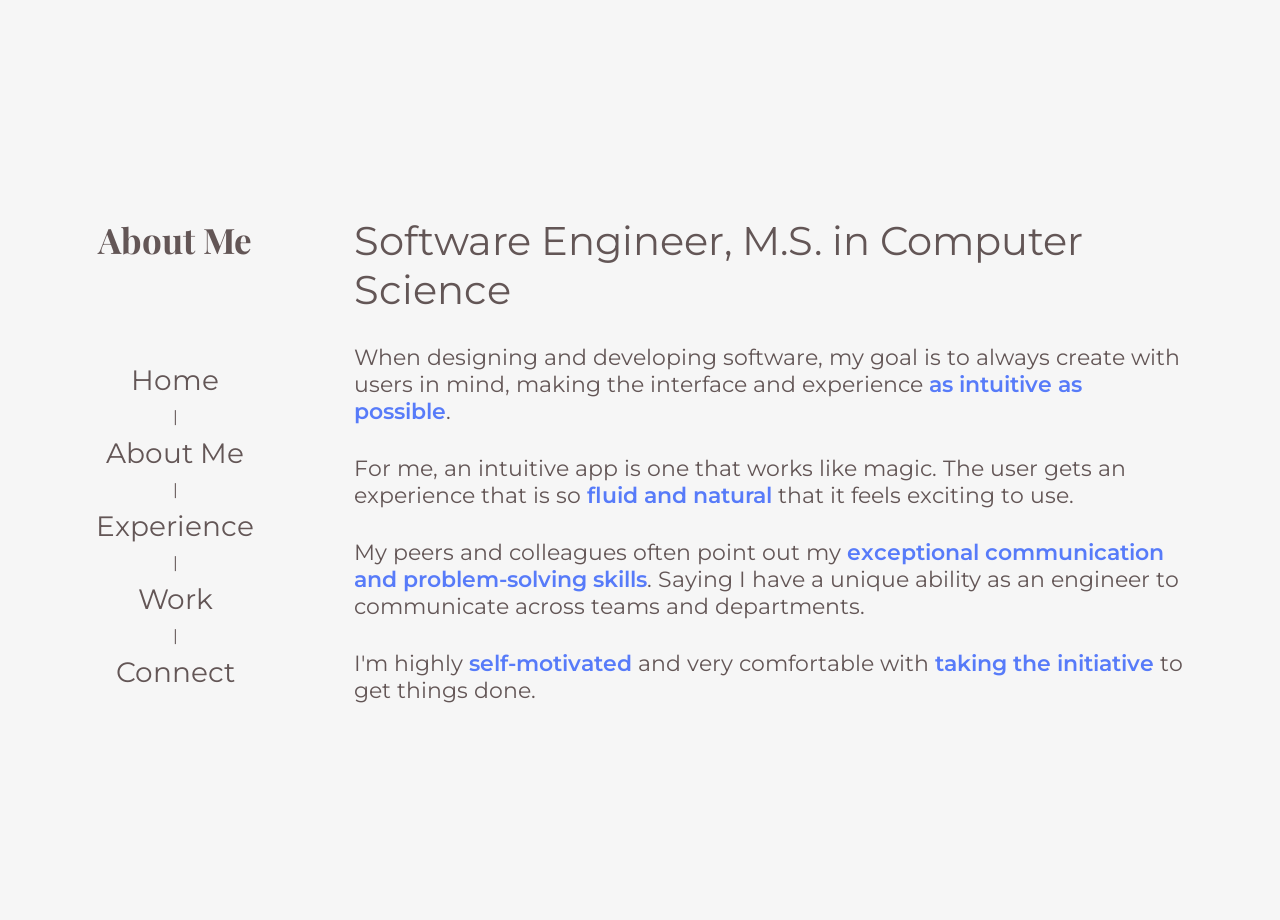
==== about_me/index.html @ 9128054b "site setup" ====
<!DOCTYPE html>
<html lang="en">
<head>
    <meta charset="UTF-8">
    <meta name="viewport" content="width=device-width, initial-scale=1.0">
    <title>About Me</title>

    <!-- Google Fonts Start -->
        <!-- Playfair Display & Montserrat -->
    <link rel="preconnect" href="https://fonts.googleapis.com">
    <link rel="preconnect" href="https://fonts.gstatic.com" crossorigin>
    <link href="https://fonts.googleapis.com/css2?family=Montserrat:ital,wght@0,400;0,600;0,700;1,400;1,600;1,700&family=Playfair+Display&display=swap" rel="stylesheet">
    <!-- Google Fonts End -->

    <link rel="stylesheet" href="../css/universal/universal.css">
    <link rel="stylesheet" href="../css/desktop/default_page.css">
    <link rel="stylesheet" href="../css/desktop/about_me.css">
    <link rel="stylesheet" href="../css/mobile/default_page.css">
    <link rel="stylesheet" href="../css/mobile/about_me.css">
</head>
<body>
    <main class="main-container">
        <div class="mobile-menu-btn-container">
            <img class="mobile-menu-button" id="menu-btn-id" src="../photos/icons/menu_grey.png">
        </div>
        <div class="mobile-menu-outer-container" id="mobile-menu" style="display: none;">
            <menu class="mobile-nav-menu-container">
                <li class="nav-item mobile-nav-item" id="mobile-home-btn">Home</li>
                <li class="nav-item mobile-nav-item" id="mobile-about-me-btn">About Me</li>
                <li class="nav-item mobile-nav-item" id="mobile-experience-btn">Experience</li>
                <li class="nav-item mobile-nav-item" id="mobile-work-btn">Work</li>
                <li class="nav-item mobile-nav-item" id="mobile-connect-btn">Connect</li>
            </menu>
        </div>
        <div class="page-content-outer-container">
            <div class="page-content-inner-container">
                <div class="left-side-container">
                    <div class="subheader-container">
                        <h3 class="subheader">About Me</h3>
                    </div>
                    <menu class="desktop-nav-menu-container" id="desktop-menu">
                        <li class="nav-item desktop-nav-item" id="desktop-home-btn">Home</li>
                        <li class="desktop-menu-separators">|</li>
                        <li class="nav-item desktop-nav-item" id="desktop-about-me-btn">About Me</li>
                        <li class="desktop-menu-separators">|</li>
                        <li class="nav-item desktop-nav-item" id="desktop-experience-btn">Experience</li>
                        <li class="desktop-menu-separators">|</li>
                        <li class="nav-item desktop-nav-item" id="desktop-work-btn">Work</li>
                        <li class="desktop-menu-separators">|</li>
                        <li class="nav-item desktop-nav-item" id="desktop-connect-btn">Connect</li>
                    </menu>
                </div>
                <div class="right-side-container">
                    <div class="description-bold">
                        Software Engineer, M.S. in Computer Science
                    </div>
                    <div class="description-reg">
                        When designing and developing software, my goal is to always create with users in mind, 
                        making the interface and experience <span class="bold-span">as intuitive as possible</span>.
                    </div>
                    <div class="description-reg">
                        For me, an intuitive app is one that works like magic. The user gets an experience that is so <span class="bold-span">fluid and natural</span>
                        that it feels exciting to use.
                    </div>
                    <div class="description-reg">
                        My peers and colleagues often point out my <span class="bold-span">exceptional communication and problem-solving skills</span>. Saying I have 
                        a unique ability as an engineer to communicate across teams and departments.
                    </div>
                    <div class="description-reg">
                        I'm highly <span class="bold-span">self-motivated</span> and very comfortable with <span class="bold-span">taking the initiative</span> to get things done.
                    </div>
                </div>
            </div>
        </div>
    </main>

    <script src="../js/nav_menu.js"></script>
</body>
</html>
---- css/universal/universal.css ----
body {
    font-family: 'Montserrat', sans-serif;
    font-size: 16px;
    color: #635656;
    background-color: #f6f6f6;
    box-sizing: border-box;
    min-width: 320px;
    max-height: 100vh;
    margin: 0;
    padding: 0;
    
}

h1, h2, h3, h4, h5, h6 {
    font-family: 'Playfair Display', serif;
}
---- css/desktop/default_page.css ----
/* Desktop CSS */

.main-container {
    display: flex;
    flex-direction: column;
}

/* Start of menu css */

.mobile-menu-btn-container {
    display: none;
    margin: 20px;
    align-items: center;
    justify-content: flex-end;
}

.mobile-menu-button {
    width: 58px;
    height: 54px;
}

.mobile-menu-outer-container {
    width: 100%;
    height: 100%;
    z-index: 9999;
    position: absolute;
    background-color: #f6f6f6;
    top: 80px;
}

.mobile-nav-menu-container {
    display: flex;
    flex-direction: column;
    align-items: flex-end;
    list-style-type: none;
    font-size: 35px;
    color: #787878;
    width: auto;
    height: 100%;
    margin: 0px 30px;
    padding-inline-start: 0;
    margin-block-start: 0;
    margin-block-end: 0;
    padding-top: 85px;
    row-gap: 10px;
}

.desktop-nav-menu-container {
    list-style: none;
    text-decoration: none;
    display: flex;
    flex-direction: column;
    margin-block: 0;
    margin-inline: 0;
    padding-inline: 0;
    column-gap: 50px;
    row-gap: 10px;
    justify-items: center;
    align-items: center;
}

.nav-item {
    font-size: 28px;
    cursor: pointer;
}

.mobile-nav-item:hover {
    text-decoration: underline;
}

.desktop-nav-item:hover {
    font-weight: 400;
    text-decoration: underline;
}

/* End of menu css */

.page-content-outer-container {
    display: flex;
    flex-direction: row;
    min-height: 100vh;
    align-items: center;
    justify-content: center;
    padding: 10px;
}

.page-content-inner-container {
    display: flex;
    flex-direction: row;
    max-width: 85vw;
    height: auto;
    column-gap: 100px;
}

.left-side-container {
    display: flex;
    flex-direction: column;
    row-gap: 100px;
}

.subheader-container {
    display: flex;
    justify-content: center;
    flex-direction: row;
}

.subheader {
    font-size: 35px;
    margin-block: 0;
    margin-inline: 0;
    font-weight: bold;
}

.right-side-container {
    display: flex;
    flex-direction: column;
    row-gap: 30px;
    justify-content: space-between;
}

.description-bold {
    font-size: 40px;
    font-weight: 400;
}

.description-reg {
    font-size: 20px;
    font-weight: normal;
}

.bold-span {
    font-weight: 600;
    color: #577bf9;
}
---- css/desktop/about_me.css ----
.subheader {
    text-align: center;
}

.description-reg {
    font-size: 22px;
}
---- css/mobile/default_page.css ----
/* Mobile CSS */

/* Start of general mobile media queries */
@media (max-width: 820px) { 
    #desktop-menu {
        display: none;
    }

    .mobile-menu-btn-container {
        display: flex;
    }

    .page-content-inner-container {
        flex-direction: column;
        max-height: unset;
        margin-bottom: 50px;
    }

    .right-side-container {
        row-gap: 30px;
    }
}

/* End of general mobile media queries */
---- css/mobile/about_me.css ----
/* Mobile CSS */


/* Start of page-specific mobile media queries */
@media (max-width: 820px) { 
    .page-content-inner-container {
        row-gap: 50px;
    }

    .page-content-outer-container {
        align-items: unset;
        padding-bottom: 75px;
    }
}

/* End of page-specific mobile media queries */
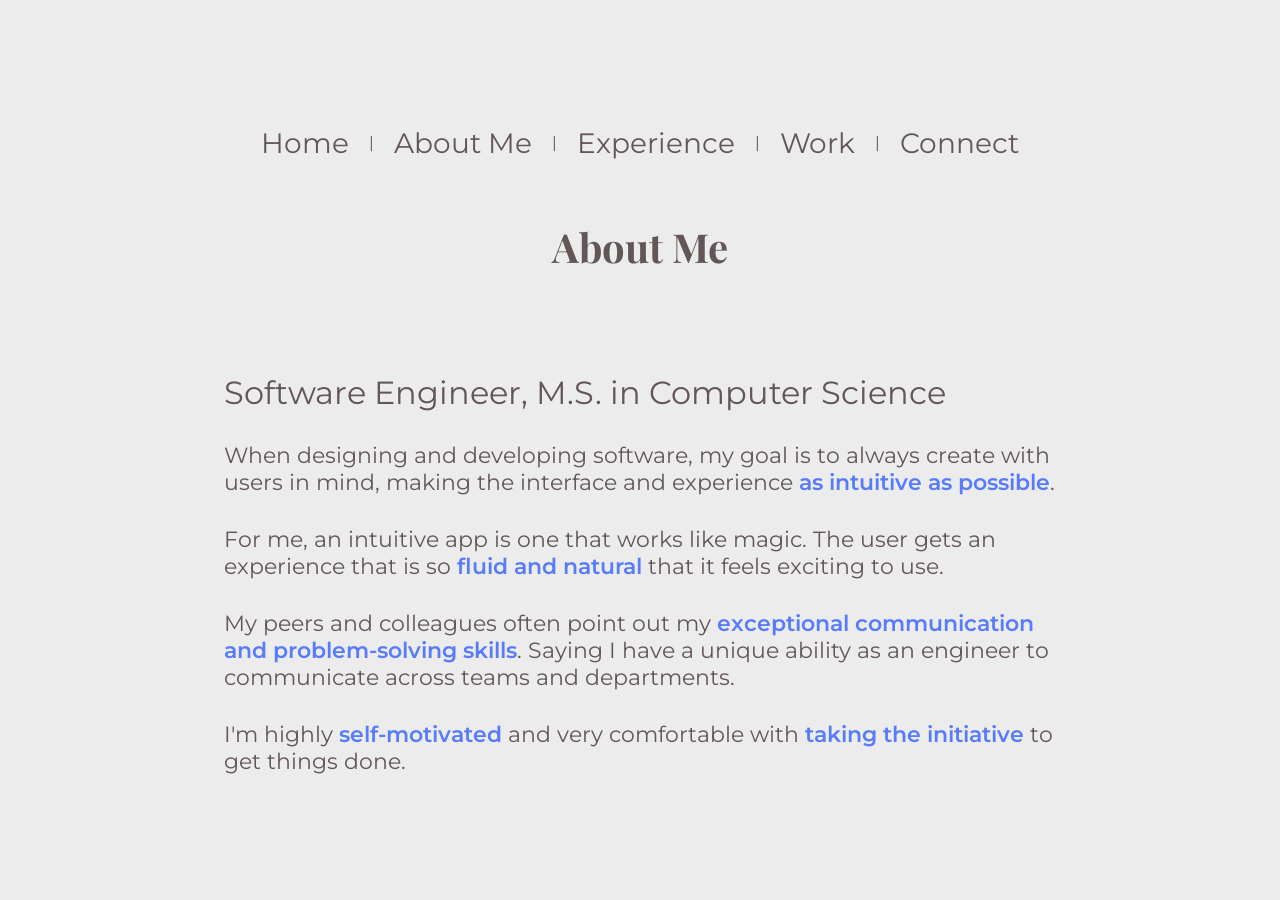
==== commit 3b59963b: "all new layout, new project pages in Work" ====
--- a/about_me/index.html
+++ b/about_me/index.html
@@ -18,7 +18,7 @@
     <link rel="stylesheet" href="../css/mobile/default_page.css">
     <link rel="stylesheet" href="../css/mobile/about_me.css">
 </head>
-<body>
+<body id="body-ele">
     <main class="main-container">
         <div class="mobile-menu-btn-container">
             <img class="mobile-menu-button" id="menu-btn-id" src="../photos/icons/menu_grey.png">
@@ -33,22 +33,22 @@
             </menu>
         </div>
         <div class="page-content-outer-container">
+            <menu class="desktop-nav-menu-container" id="desktop-menu">
+                <li class="nav-item desktop-nav-item" id="desktop-home-btn">Home</li>
+                <li class="desktop-menu-separators">|</li>
+                <li class="nav-item desktop-nav-item" id="desktop-about-me-btn">About Me</li>
+                <li class="desktop-menu-separators">|</li>
+                <li class="nav-item desktop-nav-item" id="desktop-experience-btn">Experience</li>
+                <li class="desktop-menu-separators">|</li>
+                <li class="nav-item desktop-nav-item" id="desktop-work-btn">Work</li>
+                <li class="desktop-menu-separators">|</li>
+                <li class="nav-item desktop-nav-item" id="desktop-connect-btn">Connect</li>
+            </menu>
             <div class="page-content-inner-container">
                 <div class="left-side-container">
                     <div class="subheader-container">
                         <h3 class="subheader">About Me</h3>
                     </div>
-                    <menu class="desktop-nav-menu-container" id="desktop-menu">
-                        <li class="nav-item desktop-nav-item" id="desktop-home-btn">Home</li>
-                        <li class="desktop-menu-separators">|</li>
-                        <li class="nav-item desktop-nav-item" id="desktop-about-me-btn">About Me</li>
-                        <li class="desktop-menu-separators">|</li>
-                        <li class="nav-item desktop-nav-item" id="desktop-experience-btn">Experience</li>
-                        <li class="desktop-menu-separators">|</li>
-                        <li class="nav-item desktop-nav-item" id="desktop-work-btn">Work</li>
-                        <li class="desktop-menu-separators">|</li>
-                        <li class="nav-item desktop-nav-item" id="desktop-connect-btn">Connect</li>
-                    </menu>
                 </div>
                 <div class="right-side-container">
                     <div class="description-bold">
--- a/css/universal/universal.css
+++ b/css/universal/universal.css
@@ -2,10 +2,10 @@
     font-family: 'Montserrat', sans-serif;
     font-size: 16px;
     color: #635656;
-    background-color: #f6f6f6;
+    /* background-color: #f6f6f6; */
+    background-color: #ececec;
     box-sizing: border-box;
     min-width: 320px;
-    max-height: 100vh;
     margin: 0;
     padding: 0;
     
--- a/css/desktop/default_page.css
+++ b/css/desktop/default_page.css
@@ -3,6 +3,8 @@
 .main-container {
     display: flex;
     flex-direction: column;
+    height: 100vh;
+    justify-content: center;
 }
 
 /* Start of menu css */
@@ -21,7 +23,7 @@
 
 .mobile-menu-outer-container {
     width: 100%;
-    height: 100%;
+    height: 100vh;
     z-index: 9999;
     position: absolute;
     background-color: #f6f6f6;
@@ -36,7 +38,7 @@
     font-size: 35px;
     color: #787878;
     width: auto;
-    height: 100%;
+    /* min-height: 100vh; */
     margin: 0px 30px;
     padding-inline-start: 0;
     margin-block-start: 0;
@@ -49,11 +51,11 @@
     list-style: none;
     text-decoration: none;
     display: flex;
-    flex-direction: column;
+    flex-direction: row;
     margin-block: 0;
     margin-inline: 0;
     padding-inline: 0;
-    column-gap: 50px;
+    column-gap: 20px;
     row-gap: 10px;
     justify-items: center;
     align-items: center;
@@ -77,19 +79,18 @@
 
 .page-content-outer-container {
     display: flex;
-    flex-direction: row;
-    min-height: 100vh;
+    flex-direction: column;
     align-items: center;
-    justify-content: center;
     padding: 10px;
+    row-gap: 60px;
 }
 
 .page-content-inner-container {
     display: flex;
-    flex-direction: row;
-    max-width: 85vw;
+    flex-direction: column;
+    max-width: 65vw;
     height: auto;
-    column-gap: 100px;
+    row-gap: 100px;
 }
 
 .left-side-container {
@@ -105,7 +106,7 @@
 }
 
 .subheader {
-    font-size: 35px;
+    font-size: 40px;
     margin-block: 0;
     margin-inline: 0;
     font-weight: bold;
@@ -119,7 +120,7 @@
 }
 
 .description-bold {
-    font-size: 40px;
+    font-size: 32px;
     font-weight: 400;
 }
 
--- a/css/mobile/default_page.css
+++ b/css/mobile/default_page.css
@@ -10,10 +10,21 @@
         display: flex;
     }
 
+    .main-container {
+        justify-content: unset;
+    }
+
+    .page-content-outer-container {
+        align-items: unset;
+        min-height: unset;
+        max-height: unset;
+    }
+
     .page-content-inner-container {
         flex-direction: column;
         max-height: unset;
         margin-bottom: 50px;
+        max-width: unset;
     }
 
     .right-side-container {
--- a/css/mobile/about_me.css
+++ b/css/mobile/about_me.css
@@ -5,6 +5,7 @@
 @media (max-width: 820px) { 
     .page-content-inner-container {
         row-gap: 50px;
+        max-width: unset;
     }
 
     .page-content-outer-container {
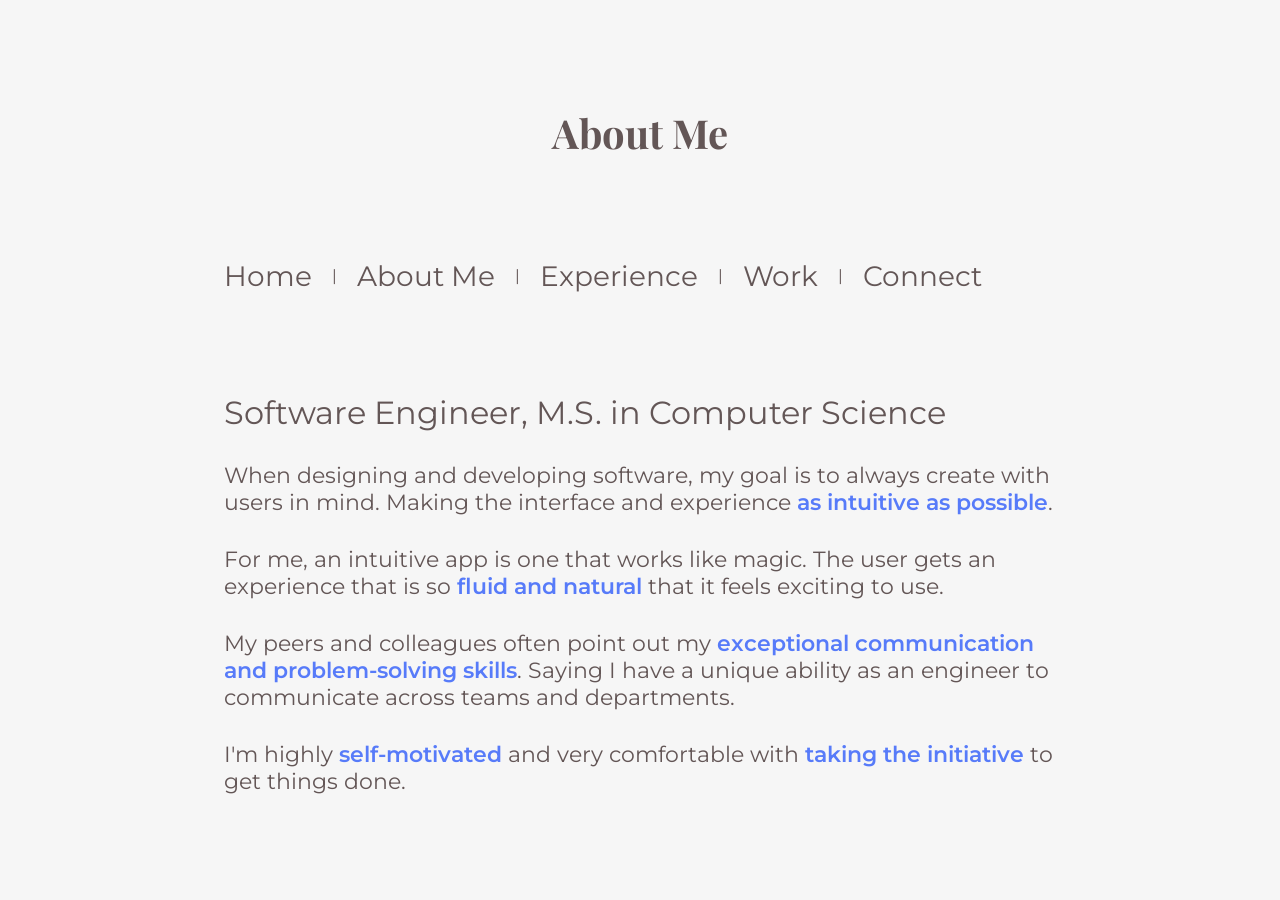
==== commit 7c4497d9: "Changes was made from github.dev" ====
--- a/about_me/index.html
+++ b/about_me/index.html
@@ -18,7 +18,7 @@
     <link rel="stylesheet" href="../css/mobile/default_page.css">
     <link rel="stylesheet" href="../css/mobile/about_me.css">
 </head>
-<body id="body-ele">
+<body>
     <main class="main-container">
         <div class="mobile-menu-btn-container">
             <img class="mobile-menu-button" id="menu-btn-id" src="../photos/icons/menu_grey.png">
@@ -33,30 +33,30 @@
             </menu>
         </div>
         <div class="page-content-outer-container">
-            <menu class="desktop-nav-menu-container" id="desktop-menu">
-                <li class="nav-item desktop-nav-item" id="desktop-home-btn">Home</li>
-                <li class="desktop-menu-separators">|</li>
-                <li class="nav-item desktop-nav-item" id="desktop-about-me-btn">About Me</li>
-                <li class="desktop-menu-separators">|</li>
-                <li class="nav-item desktop-nav-item" id="desktop-experience-btn">Experience</li>
-                <li class="desktop-menu-separators">|</li>
-                <li class="nav-item desktop-nav-item" id="desktop-work-btn">Work</li>
-                <li class="desktop-menu-separators">|</li>
-                <li class="nav-item desktop-nav-item" id="desktop-connect-btn">Connect</li>
-            </menu>
             <div class="page-content-inner-container">
                 <div class="left-side-container">
                     <div class="subheader-container">
                         <h3 class="subheader">About Me</h3>
                     </div>
+                    <menu class="desktop-nav-menu-container" id="desktop-menu">
+                        <li class="nav-item desktop-nav-item" id="desktop-home-btn">Home</li>
+                        <li class="desktop-menu-separators">|</li>
+                        <li class="nav-item desktop-nav-item" id="desktop-about-me-btn">About Me</li>
+                        <li class="desktop-menu-separators">|</li>
+                        <li class="nav-item desktop-nav-item" id="desktop-experience-btn">Experience</li>
+                        <li class="desktop-menu-separators">|</li>
+                        <li class="nav-item desktop-nav-item" id="desktop-work-btn">Work</li>
+                        <li class="desktop-menu-separators">|</li>
+                        <li class="nav-item desktop-nav-item" id="desktop-connect-btn">Connect</li>
+                    </menu>
                 </div>
                 <div class="right-side-container">
                     <div class="description-bold">
                         Software Engineer, M.S. in Computer Science
                     </div>
                     <div class="description-reg">
-                        When designing and developing software, my goal is to always create with users in mind, 
-                        making the interface and experience <span class="bold-span">as intuitive as possible</span>.
+                        When designing and developing software, my goal is to always create with users in mind.
+                        Making the interface and experience <span class="bold-span">as intuitive as possible</span>.
                     </div>
                     <div class="description-reg">
                         For me, an intuitive app is one that works like magic. The user gets an experience that is so <span class="bold-span">fluid and natural</span>
--- a/css/universal/universal.css
+++ b/css/universal/universal.css
@@ -2,8 +2,7 @@
     font-family: 'Montserrat', sans-serif;
     font-size: 16px;
     color: #635656;
-    /* background-color: #f6f6f6; */
-    background-color: #ececec;
+    background-color: #f6f6f6;
     box-sizing: border-box;
     min-width: 320px;
     margin: 0;
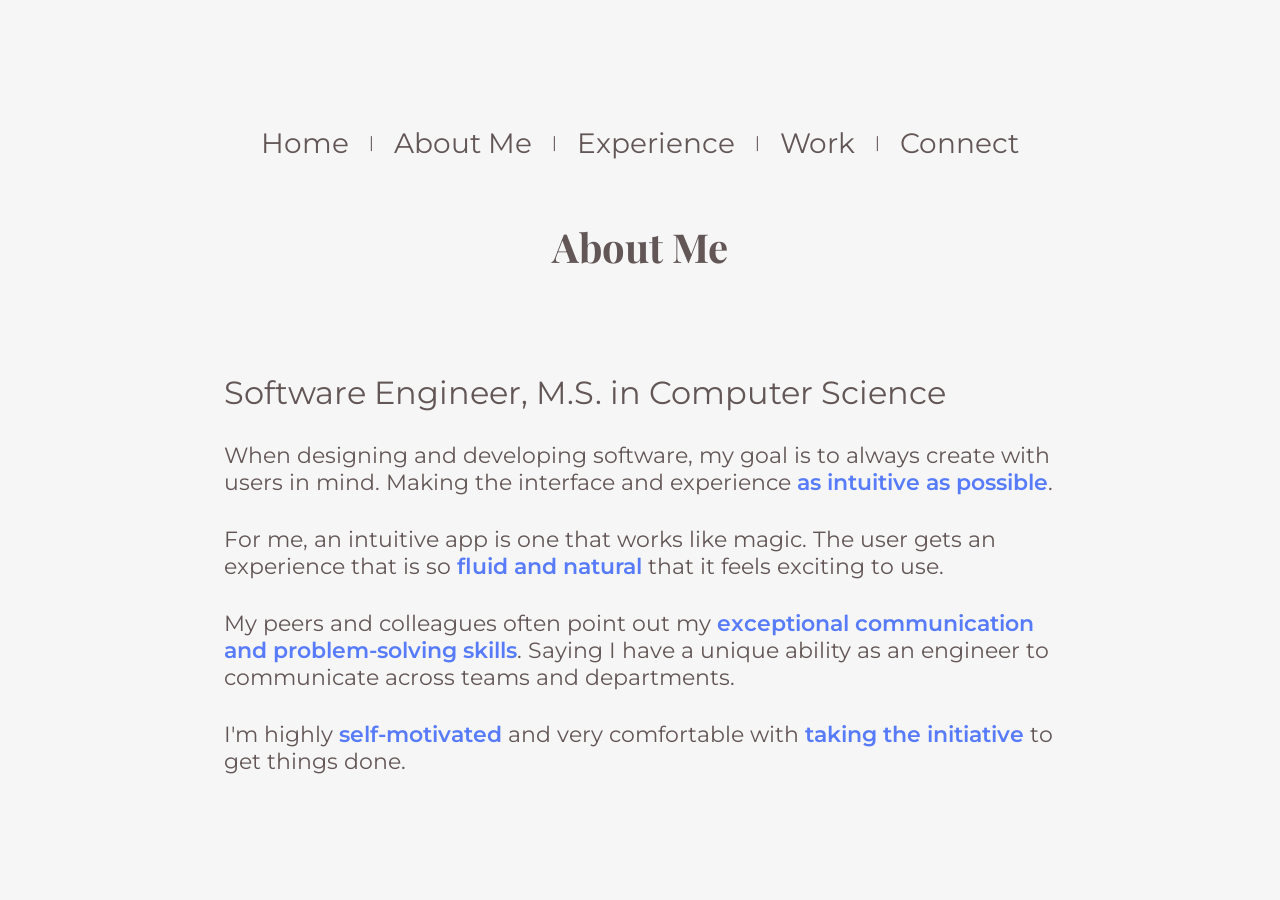
==== commit cebb91a5: "Merge 7c4497d9170d714eaeaa2e8c15d01b242a8e2bed into 9117104316179cfc6f3db30ee659c06951944d9d" ====
--- a/about_me/index.html
+++ b/about_me/index.html
@@ -18,7 +18,7 @@
     <link rel="stylesheet" href="../css/mobile/default_page.css">
     <link rel="stylesheet" href="../css/mobile/about_me.css">
 </head>
-<body>
+<body id="body-ele">
     <main class="main-container">
         <div class="mobile-menu-btn-container">
             <img class="mobile-menu-button" id="menu-btn-id" src="../photos/icons/menu_grey.png">
@@ -33,22 +33,22 @@
             </menu>
         </div>
         <div class="page-content-outer-container">
+            <menu class="desktop-nav-menu-container" id="desktop-menu">
+                <li class="nav-item desktop-nav-item" id="desktop-home-btn">Home</li>
+                <li class="desktop-menu-separators">|</li>
+                <li class="nav-item desktop-nav-item" id="desktop-about-me-btn">About Me</li>
+                <li class="desktop-menu-separators">|</li>
+                <li class="nav-item desktop-nav-item" id="desktop-experience-btn">Experience</li>
+                <li class="desktop-menu-separators">|</li>
+                <li class="nav-item desktop-nav-item" id="desktop-work-btn">Work</li>
+                <li class="desktop-menu-separators">|</li>
+                <li class="nav-item desktop-nav-item" id="desktop-connect-btn">Connect</li>
+            </menu>
             <div class="page-content-inner-container">
                 <div class="left-side-container">
                     <div class="subheader-container">
                         <h3 class="subheader">About Me</h3>
                     </div>
-                    <menu class="desktop-nav-menu-container" id="desktop-menu">
-                        <li class="nav-item desktop-nav-item" id="desktop-home-btn">Home</li>
-                        <li class="desktop-menu-separators">|</li>
-                        <li class="nav-item desktop-nav-item" id="desktop-about-me-btn">About Me</li>
-                        <li class="desktop-menu-separators">|</li>
-                        <li class="nav-item desktop-nav-item" id="desktop-experience-btn">Experience</li>
-                        <li class="desktop-menu-separators">|</li>
-                        <li class="nav-item desktop-nav-item" id="desktop-work-btn">Work</li>
-                        <li class="desktop-menu-separators">|</li>
-                        <li class="nav-item desktop-nav-item" id="desktop-connect-btn">Connect</li>
-                    </menu>
                 </div>
                 <div class="right-side-container">
                     <div class="description-bold">
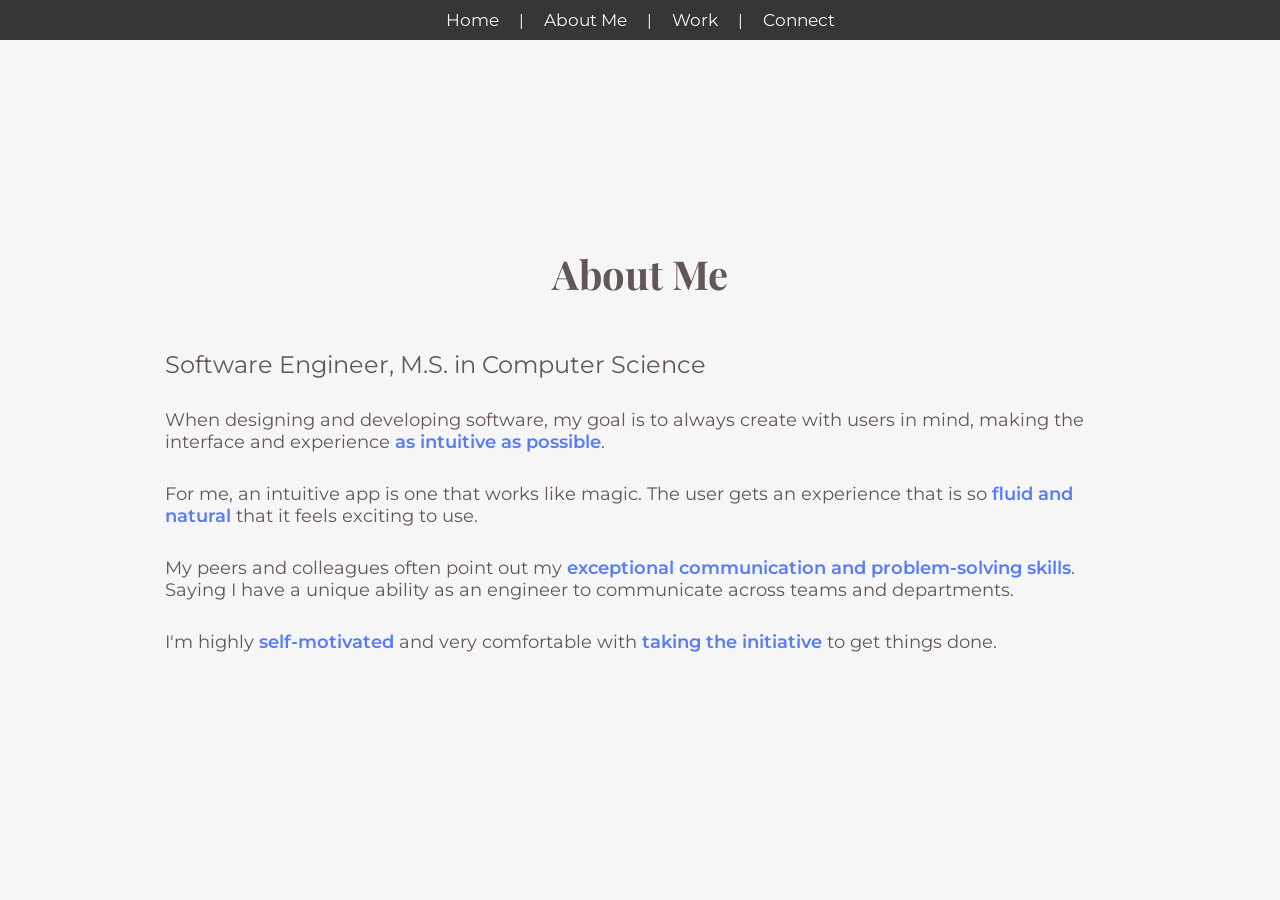
==== commit 5094be86: "desktop menu change, clickable images changes, overall layout changes" ====
--- a/about_me/index.html
+++ b/about_me/index.html
@@ -27,23 +27,20 @@
             <menu class="mobile-nav-menu-container">
                 <li class="nav-item mobile-nav-item" id="mobile-home-btn">Home</li>
                 <li class="nav-item mobile-nav-item" id="mobile-about-me-btn">About Me</li>
-                <li class="nav-item mobile-nav-item" id="mobile-experience-btn">Experience</li>
                 <li class="nav-item mobile-nav-item" id="mobile-work-btn">Work</li>
                 <li class="nav-item mobile-nav-item" id="mobile-connect-btn">Connect</li>
             </menu>
         </div>
+        <menu class="desktop-nav-menu-container" id="desktop-menu">
+            <li class="nav-item desktop-nav-item" id="desktop-home-btn">Home</li>
+            <li class="desktop-menu-separators">|</li>
+            <li class="nav-item desktop-nav-item" id="desktop-about-me-btn">About Me</li>
+            <li class="desktop-menu-separators">|</li>
+            <li class="nav-item desktop-nav-item" id="desktop-work-btn">Work</li>
+            <li class="desktop-menu-separators">|</li>
+            <li class="nav-item desktop-nav-item" id="desktop-connect-btn">Connect</li>
+        </menu>
         <div class="page-content-outer-container">
-            <menu class="desktop-nav-menu-container" id="desktop-menu">
-                <li class="nav-item desktop-nav-item" id="desktop-home-btn">Home</li>
-                <li class="desktop-menu-separators">|</li>
-                <li class="nav-item desktop-nav-item" id="desktop-about-me-btn">About Me</li>
-                <li class="desktop-menu-separators">|</li>
-                <li class="nav-item desktop-nav-item" id="desktop-experience-btn">Experience</li>
-                <li class="desktop-menu-separators">|</li>
-                <li class="nav-item desktop-nav-item" id="desktop-work-btn">Work</li>
-                <li class="desktop-menu-separators">|</li>
-                <li class="nav-item desktop-nav-item" id="desktop-connect-btn">Connect</li>
-            </menu>
             <div class="page-content-inner-container">
                 <div class="left-side-container">
                     <div class="subheader-container">
@@ -55,8 +52,8 @@
                         Software Engineer, M.S. in Computer Science
                     </div>
                     <div class="description-reg">
-                        When designing and developing software, my goal is to always create with users in mind.
-                        Making the interface and experience <span class="bold-span">as intuitive as possible</span>.
+                        When designing and developing software, my goal is to always create with users in mind, 
+                        making the interface and experience <span class="bold-span">as intuitive as possible</span>.
                     </div>
                     <div class="description-reg">
                         For me, an intuitive app is one that works like magic. The user gets an experience that is so <span class="bold-span">fluid and natural</span>
--- a/css/desktop/default_page.css
+++ b/css/desktop/default_page.css
@@ -44,7 +44,7 @@
     margin-block-start: 0;
     margin-block-end: 0;
     padding-top: 85px;
-    row-gap: 10px;
+    row-gap: 12px;
 }
 
 .desktop-nav-menu-container {
@@ -57,12 +57,20 @@
     padding-inline: 0;
     column-gap: 20px;
     row-gap: 10px;
-    justify-items: center;
+    justify-content: center;
     align-items: center;
+    position: absolute;
+    top: 0px;
+    right: 0px;
+    left: 0px;
+    z-index: 9999;
+    background-color: #363636;
+    padding: 10px 0px;
+    color: #f6f6f6;
 }
 
 .nav-item {
-    font-size: 28px;
+    font-size: 17px;
     cursor: pointer;
 }
 
@@ -81,16 +89,16 @@
     display: flex;
     flex-direction: column;
     align-items: center;
-    padding: 10px;
+    padding: 0px 0px;
     row-gap: 60px;
 }
 
 .page-content-inner-container {
     display: flex;
     flex-direction: column;
-    max-width: 65vw;
+    max-width: 100%;
     height: auto;
-    row-gap: 100px;
+    row-gap: 50px;
 }
 
 .left-side-container {
@@ -117,15 +125,16 @@
     flex-direction: column;
     row-gap: 30px;
     justify-content: space-between;
+    max-width: 950px;
 }
 
 .description-bold {
-    font-size: 32px;
+    font-size: 24px;
     font-weight: 400;
 }
 
 .description-reg {
-    font-size: 20px;
+    font-size: 18px;
     font-weight: normal;
 }
 
--- a/css/desktop/about_me.css
+++ b/css/desktop/about_me.css
@@ -2,6 +2,6 @@
     text-align: center;
 }
 
-.description-reg {
-    font-size: 22px;
+.right-side-container {
+    max-width: 950px;
 }
--- a/css/mobile/default_page.css
+++ b/css/mobile/default_page.css
@@ -10,8 +10,13 @@
         display: flex;
     }
 
+    .nav-item {
+        font-size: 28px;
+    }
+
     .main-container {
         justify-content: unset;
+        height: unset;
     }
 
     .page-content-outer-container {
@@ -23,6 +28,7 @@
     .page-content-inner-container {
         flex-direction: column;
         max-height: unset;
+        padding: 0px 10px;
         margin-bottom: 50px;
         max-width: unset;
     }
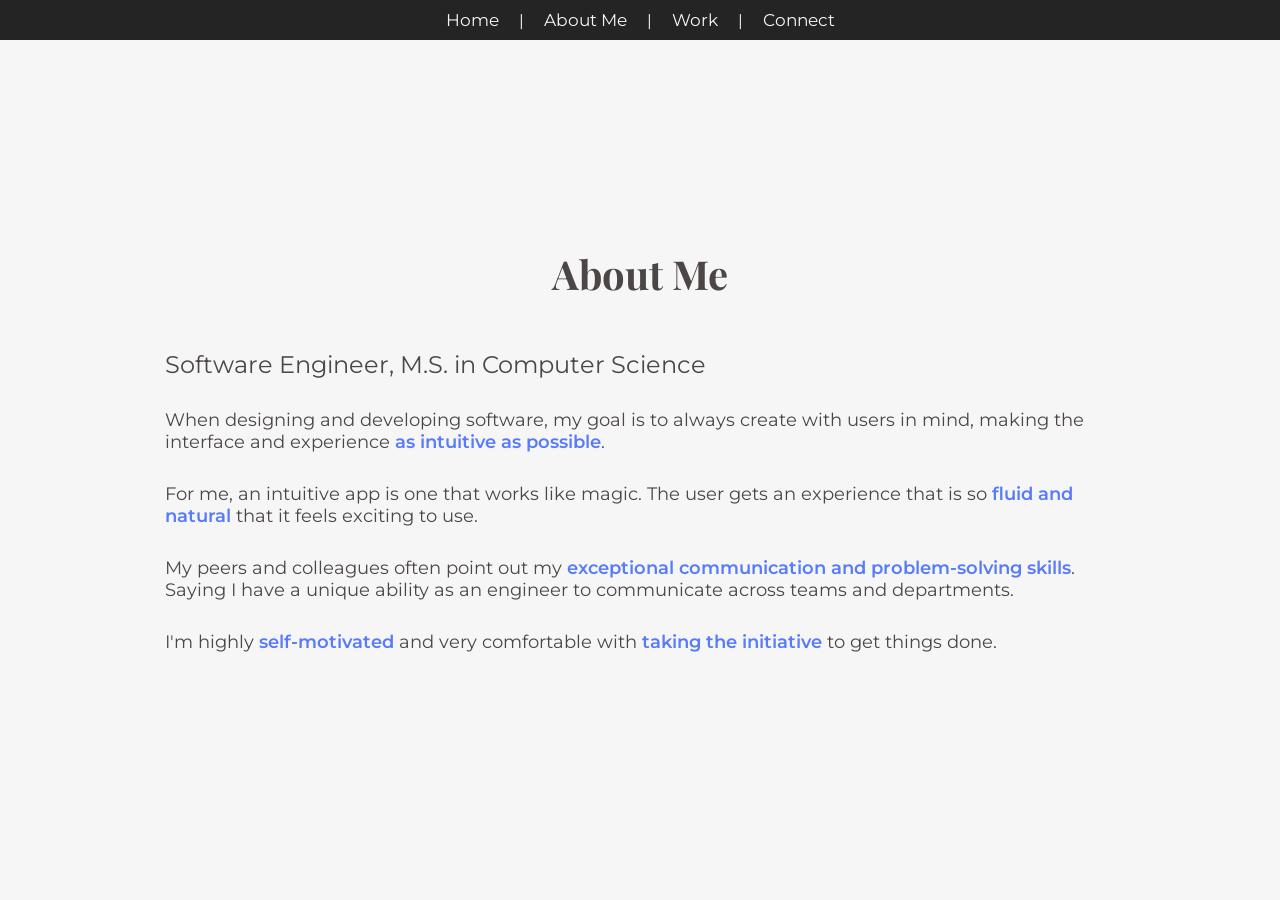
==== commit bbf412fc: "added google analytics" ====
--- a/about_me/index.html
+++ b/about_me/index.html
@@ -1,6 +1,15 @@
 <!DOCTYPE html>
 <html lang="en">
 <head>
+    <!-- Google tag (gtag.js) -->
+    <script async src="https://www.googletagmanager.com/gtag/js?id=G-EJYYB7J44W"></script>
+    <script>
+        window.dataLayer = window.dataLayer || [];
+        function gtag(){dataLayer.push(arguments);}
+        gtag('js', new Date());
+
+        gtag('config', 'G-EJYYB7J44W');     
+    </script>
     <meta charset="UTF-8">
     <meta name="viewport" content="width=device-width, initial-scale=1.0">
     <title>About Me</title>
--- a/css/universal/universal.css
+++ b/css/universal/universal.css
@@ -1,7 +1,7 @@
 body {
     font-family: 'Montserrat', sans-serif;
     font-size: 16px;
-    color: #635656;
+    color: #4c4646;
     background-color: #f6f6f6;
     box-sizing: border-box;
     min-width: 320px;
--- a/css/desktop/default_page.css
+++ b/css/desktop/default_page.css
@@ -64,7 +64,7 @@
     right: 0px;
     left: 0px;
     z-index: 9999;
-    background-color: #363636;
+    background-color: #242424;
     padding: 10px 0px;
     color: #f6f6f6;
 }
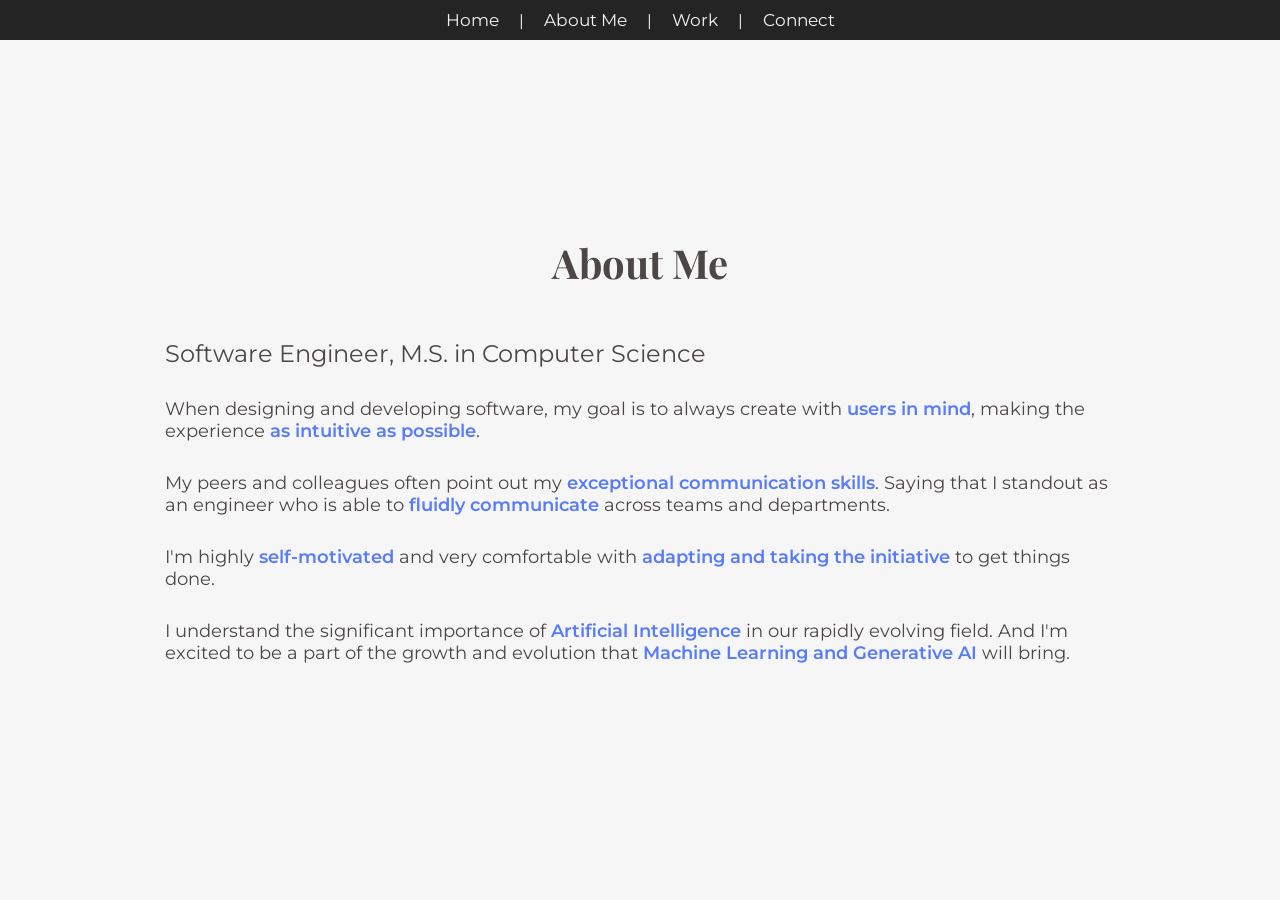
==== commit 2f39d322: "updated 'about me'" ====
--- a/about_me/index.html
+++ b/about_me/index.html
@@ -61,19 +61,19 @@
                         Software Engineer, M.S. in Computer Science
                     </div>
                     <div class="description-reg">
-                        When designing and developing software, my goal is to always create with users in mind, 
-                        making the interface and experience <span class="bold-span">as intuitive as possible</span>.
+                        When designing and developing software, my goal is to always create with <span class="bold-span">users in mind</span>, 
+                        making the experience <span class="bold-span">as intuitive as possible</span>.
                     </div>
                     <div class="description-reg">
-                        For me, an intuitive app is one that works like magic. The user gets an experience that is so <span class="bold-span">fluid and natural</span>
-                        that it feels exciting to use.
+                        My peers and colleagues often point out my <span class="bold-span">exceptional communication skills</span>. Saying that I 
+                        standout as an engineer who is able to <span class="bold-span">fluidly communicate</span> across teams and departments.
                     </div>
                     <div class="description-reg">
-                        My peers and colleagues often point out my <span class="bold-span">exceptional communication and problem-solving skills</span>. Saying I have 
-                        a unique ability as an engineer to communicate across teams and departments.
+                        I'm highly <span class="bold-span">self-motivated</span> and very comfortable with <span class="bold-span">adapting and taking the initiative</span> to get things done.
                     </div>
                     <div class="description-reg">
-                        I'm highly <span class="bold-span">self-motivated</span> and very comfortable with <span class="bold-span">taking the initiative</span> to get things done.
+                        I understand the significant importance of <span class="bold-span">Artificial Intelligence</span> in our rapidly evolving field. And I'm excited to be a part of the growth and evolution that
+                        <span class="bold-span">Machine Learning and Generative AI</span> will bring.
                     </div>
                 </div>
             </div>
